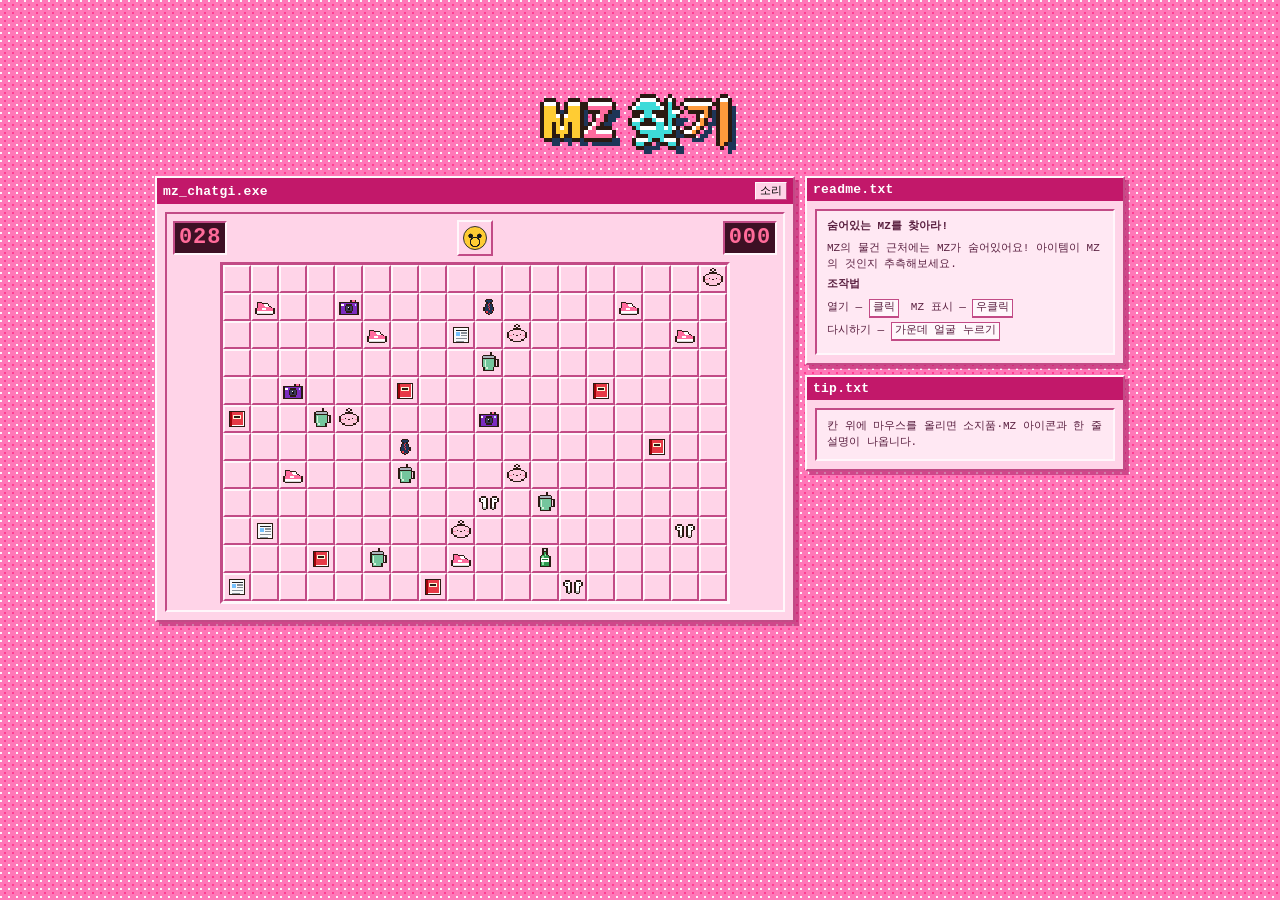
==== content/vol-02-mz/ch-mz-chatgi/index.html @ fd76950e "Vol.2 MZ — 〈MZ 찾기〉 올리다 (@da-in)" ====
<!doctype html>
<html lang="ko">
  <head>
    <meta charset="utf-8" />
    <meta name="viewport" content="width=device-width, initial-scale=1, viewport-fit=cover" />
    <title>MZ 찾기</title>
    <link rel="stylesheet" href="./style.css?v=11" />
  </head>
  <body>
    <div class="stage">
    <header class="title-art">
      <h1 class="visually-hidden">MZ 찾기</h1>
      <canvas id="pixel-title" aria-hidden="true"></canvas>
    </header>

    <div class="windows-row">
    <div class="win95 win95--game" role="application" aria-label="MZ 찾기">
      <div class="titlebar">
        <span class="titlebar-name">mz_chatgi.exe</span>
        <div class="title-actions">
          <button type="button" class="tb-btn" id="mute" aria-pressed="false" title="소리">소리</button>
        </div>
      </div>

      <div class="panel">
        <div class="hud">
          <div class="lcd" id="mine-count" aria-label="남은 MZ">028</div>
          <button type="button" id="face" data-face="idle" aria-label="다시 시작"></button>
          <div class="lcd" id="timer" aria-label="경과 초">000</div>
        </div>
        <div id="board" role="grid" aria-label="12곱하기 18 격자"></div>
      </div>
    </div>

    <div class="windows-col">
      <div class="win95 win95--rules" aria-label="게임 규칙">
        <div class="titlebar">
          <span class="titlebar-name">readme.txt</span>
        </div>
        <div class="rules-body">
          <p class="lead">숨어있는 MZ를 찾아라!</p>
          <p class="goal">MZ의 물건 근처에는 MZ가 숨어있어요! 아이템이 MZ의 것인지 추측해보세요.</p>
          <p class="lead">조작법</p>
          <p class="controls">
            <span class="desktop-only">열기 — <kbd>클릭</kbd></span>
            <span class="mobile-only">열기 — <kbd>탭</kbd></span>
            <span class="desktop-only">MZ 표시 — <kbd>우클릭</kbd></span>
            <span class="mobile-only">MZ 표시 — <kbd>길게 누르기</kbd></span>
            <span>다시하기 — <kbd>가운데 얼굴 누르기</kbd></span>
          </p>
        </div>
      </div>

      <div class="win95 win95--detail" aria-label="칸 설명" aria-live="polite">
        <div class="titlebar">
          <span class="titlebar-name">tip.txt</span>
        </div>
        <div class="detail-body">
          <div class="detail-preview" id="detail-preview" hidden>
            <img id="detail-icon" alt="" width="32" height="32" />
            <img id="detail-icon-2" alt="" width="32" height="32" hidden />
          </div>
          <p id="detail-text">칸 위에 마우스를 올리면 소지품·MZ 아이콘과 한 줄 설명이 나옵니다.</p>
        </div>
      </div>
    </div>
    </div>
    </div>

    <script src="./title.js?v=11"></script>
    <script src="./sprites.js?v=11"></script>
    <script src="./items.js?v=11"></script>
    <script src="./lore.js?v=11"></script>
    <script src="./music.js?v=11"></script>
    <script src="./game.js?v=11"></script>
  </body>
</html>
---- content/vol-02-mz/ch-mz-chatgi/style.css ----
:root {
  --chrome: #ffd4e8;
  --chrome-dark: #e892b4;
  --chrome-light: #fff7fb;
  --chrome-shadow: #c24b86;
  --desk: #ff78b8;
  --desk-dot: #fff4fb;
  --desk-dot-deep: #ff3d92;
  --title: #c2186a;
  --lcd: #3d1024;
  --lcd-digit: #ff6b9a;
  --open: #f6b6d2;
  --cell: clamp(14px, calc((100dvh - 420px) / 12), 30px);
  --font-ui: 'Courier New', Courier, monospace;
}

*,
*::before,
*::after {
  box-sizing: border-box;
}

html {
  height: 100%;
}

html,
body {
  margin: 0;
  width: 100%;
  min-height: 100%;
  overflow-x: hidden;
  overflow-y: auto;
  background-color: var(--desk);
  background-image:
    radial-gradient(circle at 1px 1px, var(--desk-dot) 1px, transparent 1px),
    radial-gradient(circle at 1px 1px, var(--desk-dot-deep) 1px, transparent 1px);
  background-size: 8px 8px, 8px 8px;
  background-position: 0 0, 4px 4px;
  color: #111;
  font-family: var(--font-ui);
  -webkit-user-select: none;
  user-select: none;
  touch-action: manipulation;
}

body {
  display: flex;
  flex-direction: column;
  align-items: center;
  justify-content: flex-start;
  min-height: 100dvh;
  padding:
    max(78px, calc(env(safe-area-inset-top) + 12px))
    12px
    max(16px, env(safe-area-inset-bottom));
}

.stage {
  display: flex;
  flex-direction: column;
  align-items: center;
  gap: 10px;
  width: min(100%, 1080px);
  margin-inline: auto;
  flex-shrink: 0;
}

.windows-row {
  display: flex;
  flex-direction: row;
  align-items: flex-start;
  justify-content: center;
  gap: 10px;
  width: 100%;
}

.win95--game {
  flex: 1 1 640px;
  min-width: 0;
  max-width: 640px;
}

.windows-col {
  display: flex;
  flex-direction: column;
  gap: 10px;
  flex: 1 1 280px;
  min-width: 0;
  max-width: 320px;
}

.win95--rules,
.win95--detail {
  width: 100%;
}

.stage .win95 {
  flex-shrink: 0;
}

@media (max-width: 720px) {
  .windows-row {
    flex-direction: column;
    align-items: center;
  }

  .win95--game {
    width: 100%;
    max-width: 640px;
  }

  .windows-col {
    width: 100%;
    max-width: 640px;
  }
}

.detail-body {
  margin: 8px;
  padding: 8px 10px;
  min-height: 4.5em;
  border: 2px solid;
  border-color: var(--chrome-shadow) var(--chrome-light) var(--chrome-light) var(--chrome-shadow);
  background: #ffe8f3;
  font-size: 11px;
  line-height: 1.5;
  color: #5a2040;
  display: flex;
  gap: 8px;
  align-items: flex-start;
}

.detail-preview {
  flex-shrink: 0;
  min-width: 36px;
  height: 36px;
  display: flex;
  align-items: center;
  gap: 4px;
  padding: 0 2px;
  border: 2px solid;
  border-color: var(--chrome-light) var(--chrome-shadow) var(--chrome-shadow) var(--chrome-light);
  background: var(--chrome);
}

.detail-preview[hidden] {
  display: none;
}

#detail-icon,
#detail-icon-2 {
  width: 28px;
  height: 28px;
  image-rendering: pixelated;
}

.detail-body p {
  margin: 0;
  flex: 1;
  min-width: 0;
  white-space: pre-line;
}

.title-art {
  display: flex;
  justify-content: center;
  width: 100%;
}

#pixel-title {
  display: block;
  margin-inline: auto;
  image-rendering: pixelated;
  image-rendering: crisp-edges;
}

.visually-hidden {
  position: absolute;
  width: 1px;
  height: 1px;
  margin: -1px;
  padding: 0;
  overflow: hidden;
  clip: rect(0 0 0 0);
  white-space: nowrap;
  border: 0;
}

.win95 {
  width: 100%;
  background: var(--chrome);
  border: 2px solid;
  border-color: var(--chrome-light) var(--chrome-shadow) var(--chrome-shadow) var(--chrome-light);
  box-shadow: 4px 4px 0 #a81d6288;
}

.titlebar {
  display: flex;
  align-items: center;
  justify-content: space-between;
  gap: 8px;
  background: var(--title);
  color: #fff;
  padding: 4px 6px;
  font-size: 13px;
  font-weight: bold;
  letter-spacing: 0.02em;
}

.titlebar-name {
  font-weight: bold;
}

.title-actions {
  display: flex;
  gap: 4px;
}

.tb-btn {
  min-width: 18px;
  height: 18px;
  padding: 0 4px;
  border: 1px solid;
  border-color: var(--chrome-light) var(--chrome-shadow) var(--chrome-shadow) var(--chrome-light);
  background: var(--chrome);
  color: #000;
  font: 11px/1 var(--font-ui);
  cursor: pointer;
}

.tb-btn[aria-pressed='true'] {
  border-color: var(--chrome-shadow) var(--chrome-light) var(--chrome-light) var(--chrome-shadow);
}

.panel {
  margin: 8px;
  padding: 6px;
  border: 2px solid;
  border-color: var(--chrome-shadow) var(--chrome-light) var(--chrome-light) var(--chrome-shadow);
  background: var(--chrome);
}

.hud {
  display: flex;
  align-items: center;
  justify-content: space-between;
  gap: 8px;
  margin-bottom: 6px;
}

.lcd {
  min-width: 54px;
  padding: 2px 4px;
  background: var(--lcd);
  color: var(--lcd-digit);
  font-size: 22px;
  font-weight: bold;
  font-variant-numeric: tabular-nums;
  letter-spacing: 0.04em;
  text-align: center;
  border: 2px solid;
  border-color: var(--chrome-shadow) var(--chrome-light) var(--chrome-light) var(--chrome-shadow);
  line-height: 1.15;
}

#face {
  width: 36px;
  height: 36px;
  padding: 0;
  border: 2px solid;
  border-color: var(--chrome-light) var(--chrome-shadow) var(--chrome-shadow) var(--chrome-light);
  background: var(--chrome);
  cursor: pointer;
  image-rendering: pixelated;
  position: relative;
}

#face:active {
  border-color: var(--chrome-shadow) var(--chrome-light) var(--chrome-light) var(--chrome-shadow);
}

#face::before {
  content: '';
  position: absolute;
  inset: 4px;
  background:
    radial-gradient(circle at 30% 40%, #1a1a1a 0 2px, transparent 2.5px),
    radial-gradient(circle at 70% 40%, #1a1a1a 0 2px, transparent 2.5px),
    radial-gradient(circle at 50% 68%, transparent 0 4px, #1a1a1a 4px 5px, transparent 5.5px),
    #ffcc33;
  border: 1px solid #333;
  border-radius: 50%;
  image-rendering: pixelated;
}

#face[data-face='press']::before {
  background:
    radial-gradient(circle at 30% 45%, #1a1a1a 0 2.5px, transparent 3px),
    radial-gradient(circle at 70% 45%, #1a1a1a 0 2.5px, transparent 3px),
    radial-gradient(circle at 50% 72%, #1a1a1a 0 2px, transparent 2.5px),
    #ffcc33;
}

#face[data-face='dead']::before {
  background:
    linear-gradient(45deg, transparent 40%, #1a1a1a 40% 48%, transparent 48%) 28% 38% / 8px 8px no-repeat,
    linear-gradient(-45deg, transparent 40%, #1a1a1a 40% 48%, transparent 48%) 28% 38% / 8px 8px no-repeat,
    linear-gradient(45deg, transparent 40%, #1a1a1a 40% 48%, transparent 48%) 62% 38% / 8px 8px no-repeat,
    linear-gradient(-45deg, transparent 40%, #1a1a1a 40% 48%, transparent 48%) 62% 38% / 8px 8px no-repeat,
    radial-gradient(circle at 50% 72%, transparent 0 3px, #1a1a1a 3px 4px, transparent 4.5px),
    #ffcc33;
}

#face[data-face='win']::before {
  background:
    linear-gradient(#1a1a1a, #1a1a1a) 18% 38% / 28% 4px no-repeat,
    linear-gradient(#1a1a1a, #1a1a1a) 54% 38% / 28% 4px no-repeat,
    radial-gradient(circle at 50% 70%, transparent 0 4px, #1a1a1a 4px 5px, transparent 5.5px),
    #ffcc33;
}

#board {
  display: grid;
  grid-template-columns: repeat(var(--cols, 18), var(--cell));
  grid-template-rows: repeat(var(--rows, 12), var(--cell));
  width: fit-content;
  margin: 0 auto;
  border: 3px solid;
  border-color: var(--chrome-shadow) var(--chrome-light) var(--chrome-light) var(--chrome-shadow);
  background: var(--chrome-dark);
  touch-action: manipulation;
}

.cell {
  width: var(--cell);
  height: var(--cell);
  padding: 0;
  margin: 0;
  border: 2px solid;
  border-color: var(--chrome-light) var(--chrome-shadow) var(--chrome-shadow) var(--chrome-light);
  background: var(--chrome);
  font: bold 14px/1 var(--font-ui);
  cursor: pointer;
  display: grid;
  place-items: center;
  color: #000;
  image-rendering: pixelated;
}

.cell:focus-visible {
  outline: 2px solid var(--title);
  outline-offset: -2px;
  z-index: 1;
}

.cell.open {
  border: 1px solid var(--chrome-dark);
  background: var(--open);
  cursor: default;
}

.cell.flag {
  color: #c2186a;
  font-size: 14px;
}

.cell.mine {
  background: var(--open);
}

.cell.blown {
  background: #ff5a7a;
}

.cell.wrong {
  color: #9b1248;
  font-size: 18px;
  font-weight: bold;
}

.mz-face {
  width: min(86%, 24px);
  height: min(86%, 24px);
  image-rendering: pixelated;
  pointer-events: none;
}

.cell.has-drop {
  padding: 1px;
}

.cell-drop {
  width: min(96%, 32px);
  height: min(96%, 32px);
  image-rendering: pixelated;
  pointer-events: none;
}

.rules-body .clue {
  color: #7a2050;
}

.cell.n1 { color: #0000ff; }
.cell.n2 { color: #008000; }
.cell.n3 { color: #ff0000; }
.cell.n4 { color: #000080; }
.cell.n5 { color: #800000; }
.cell.n6 { color: #008080; }
.cell.n7 { color: #000000; }
.cell.n8 { color: #6b3a52; }

.rules-body {
  margin: 8px;
  padding: 8px 10px;
  border: 2px solid;
  border-color: var(--chrome-shadow) var(--chrome-light) var(--chrome-light) var(--chrome-shadow);
  background: #ffe8f3;
  font-size: 11px;
  line-height: 1.45;
  color: #5a2040;
}

.rules-body .lead {
  margin: 0 0 6px;
  font-weight: bold;
}

.rules-body .goal,
.rules-body .controls {
  margin: 0 0 4px;
}

.rules-body .controls {
  display: flex;
  flex-wrap: wrap;
  gap: 4px 12px;
}

.rules-body kbd {
  display: inline-block;
  padding: 0 3px;
  border: 1px solid var(--chrome-shadow);
  border-bottom-width: 2px;
  background: var(--chrome-light);
  font: inherit;
}

.desktop-only {
  display: inline;
}

.mobile-only {
  display: none;
}

@media (hover: none), (max-width: 480px) {
  .desktop-only {
    display: none;
  }
  .mobile-only {
    display: inline;
  }
}

@media (max-width: 380px) {
  .win95 {
    width: 100%;
  }
}

@media (prefers-reduced-motion: reduce) {
  #face::before {
    transition: none;
  }
}
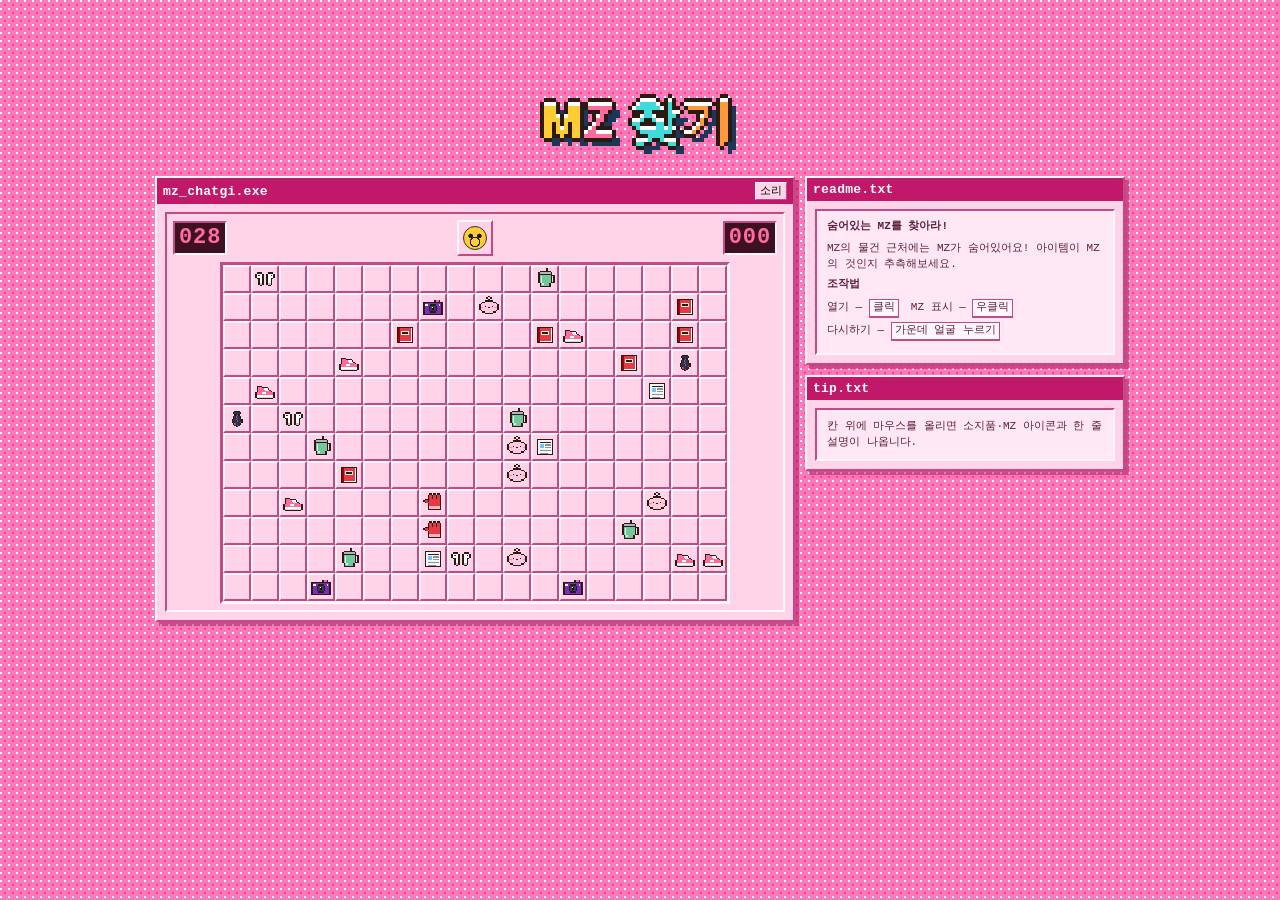
==== commit b11b2d12: "MZ가 아닌 사람과 그 물건을 판에 숨기고, 캐시용 ?v= 쿼리를 걷어 내다" ====
--- a/content/vol-02-mz/ch-mz-chatgi/index.html
+++ b/content/vol-02-mz/ch-mz-chatgi/index.html
@@ -4,7 +4,7 @@
     <meta charset="utf-8" />
     <meta name="viewport" content="width=device-width, initial-scale=1, viewport-fit=cover" />
     <title>MZ 찾기</title>
-    <link rel="stylesheet" href="./style.css?v=11" />
+    <link rel="stylesheet" href="./style.css" />
   </head>
   <body>
     <div class="stage">
@@ -67,11 +67,11 @@
     </div>
     </div>
 
-    <script src="./title.js?v=11"></script>
-    <script src="./sprites.js?v=11"></script>
-    <script src="./items.js?v=11"></script>
-    <script src="./lore.js?v=11"></script>
-    <script src="./music.js?v=11"></script>
-    <script src="./game.js?v=11"></script>
+    <script src="./title.js"></script>
+    <script src="./sprites.js"></script>
+    <script src="./items.js"></script>
+    <script src="./lore.js"></script>
+    <script src="./music.js"></script>
+    <script src="./game.js"></script>
   </body>
 </html>
--- a/content/vol-02-mz/ch-mz-chatgi/style.css
+++ b/content/vol-02-mz/ch-mz-chatgi/style.css
@@ -401,14 +401,27 @@
   color: #7a2050;
 }
 
-.cell.n1 { color: #0000ff; }
-.cell.n2 { color: #008000; }
-.cell.n3 { color: #ff0000; }
-.cell.n4 { color: #000080; }
-.cell.n5 { color: #800000; }
-.cell.n6 { color: #008080; }
-.cell.n7 { color: #000000; }
-.cell.n8 { color: #6b3a52; }
+.cell.person {
+  position: relative;
+}
+
+.cell-badge {
+  position: absolute;
+  right: 0;
+  bottom: 0;
+  padding: 0 1px;
+  background: var(--open);
+  font: bold 10px/1 var(--font-ui);
+}
+
+.cell.n1, .cell-badge.n1 { color: #0000ff; }
+.cell.n2, .cell-badge.n2 { color: #008000; }
+.cell.n3, .cell-badge.n3 { color: #ff0000; }
+.cell.n4, .cell-badge.n4 { color: #000080; }
+.cell.n5, .cell-badge.n5 { color: #800000; }
+.cell.n6, .cell-badge.n6 { color: #008080; }
+.cell.n7, .cell-badge.n7 { color: #000000; }
+.cell.n8, .cell-badge.n8 { color: #6b3a52; }
 
 .rules-body {
   margin: 8px;
